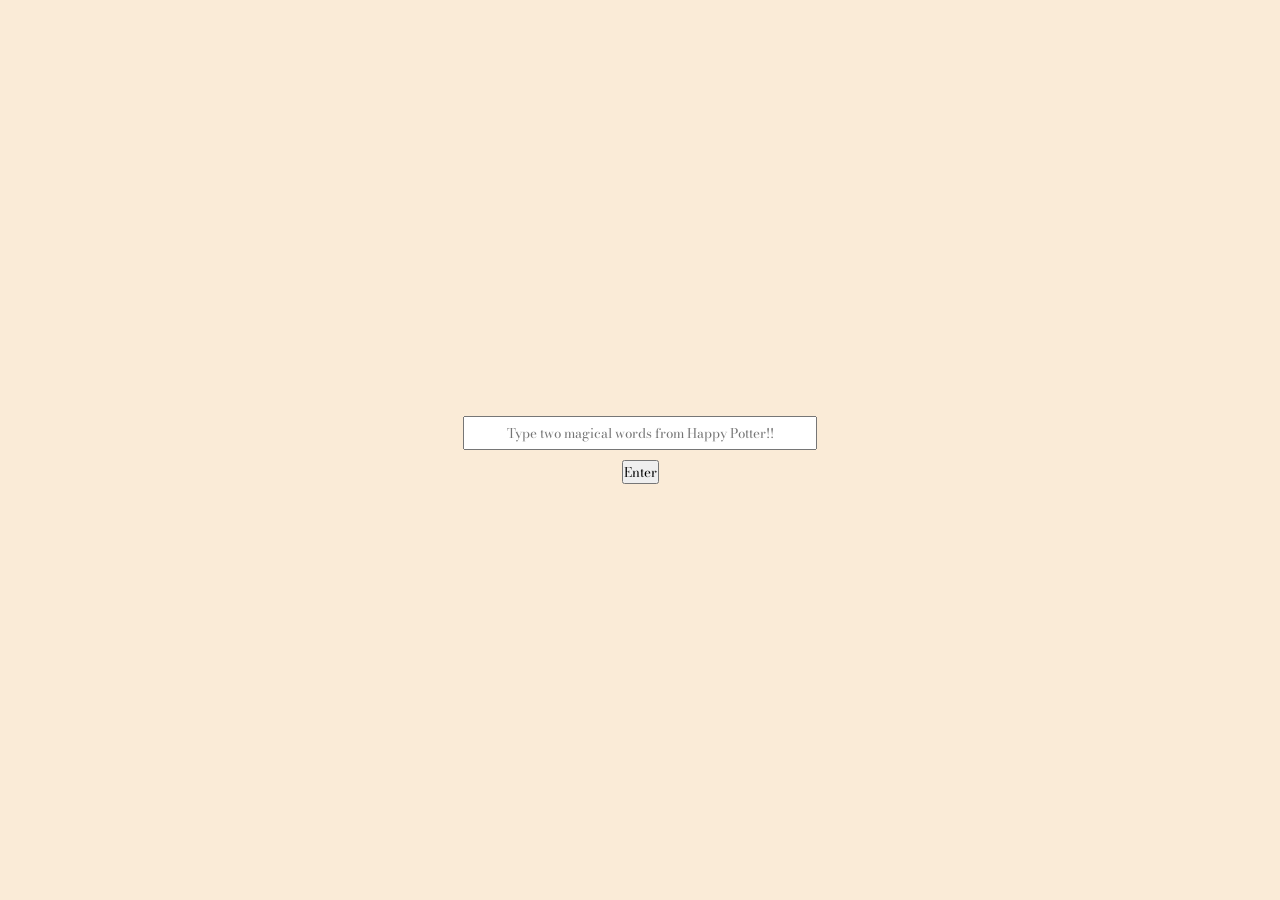
==== index.html @ 0764ce27 "name changed" ====
<!DOCTYPE html>
<html lang="en">
<head>
    <meta charset="UTF-8">
    <meta http-equiv="X-UA-Compatible" content="IE=edge">
    <meta name="viewport" content="width=device-width, initial-scale=1.0">
    <title>Document</title>
    <link rel="stylesheet" href="style.css">
</head>
<body>
    <div id="code" class="code">
        <input id="input" type="text" placeholder="Type two magical words from Happy Potter!!">
        <button onclick="clicked()">Enter</button>
    </div>
    <div id="container" class="container">
        <div class="card">
            <div class="outside">
                <h1>Happy Birthday</h1>
                <h3>My dear best friend,may god bless you with abundant joy on your birthday and always!<br>
                    Thank you for always being by my side and having my back.</h3>
            </div>
            <div class="inside">
                <img src="cakegif.gif"/>
                <h3>Sending you an infinite amount of love, joy, and happiness on your birthday!
                </h3>
            </div>
        </div>

        <div class="block">
            <div class="frames frame1">
                <img src="img1.png" alt="">
                <p>Keep smiling,Keep shining</p>
            </div>
            <div class="frames frame2">
                <img src="img2.png" alt="">
                <p>On this occasion bring you lot of happiness and success
                </p>
            </div>
            <div class="frames frame3">
                <img src="img3.png" alt="">
                <p>May God bless you on your birthday, and always</p>
            </div>
        </div>

    </div>
    <script src="/script.js"></script>
</body>
</html>
---- style.css ----
@import url('https://fonts.googleapis.com/css2?family=Bodoni+Moda:ital@1&display=swap');
*{
    padding: 0;
    margin: 0;
    font-family: 'Bodoni Moda', serif;
}
body{
    height: 100vh;
    background: linear-gradient(rgba(0,0,0,0.5),rgba(0,0,0,0.5)),url(bday.gif);
    background-position: center;
    background-repeat: no-repeat;
    background-size: cover;
}
.container{
    perspective: 1000px;
    display: none;
}
.code{
    display: flex;
    background-color: antiquewhite;
    width: 100vw;       height: 100vh;
    align-items: center;
    justify-content: center;
    flex-direction: column;
    gap: 10px;
}
.code input{
    width: 350px;       height: 30px;
    text-align: center;
}
.card{
    width: 280px;
    height: 360px;
    position: absolute;
    top: 100px;
    left: 230px;
    transition: 2s;
    transform-style: preserve-3d;
}
.card:hover{
    transform: rotateY(180deg);
}
.block{
    position: absolute;
    top:200px;
    right: 600px;
    perspective: 800px;
}
.outside,.inside{
    width: 100%;
    height: 100%;
    border-radius: 20px;
    text-align: center;
    padding: 1.5rem;
}
.outside{
    background-color: blanchedalmond;
    box-shadow: inset 0 5px 10px rgba(0,0,0,0.5);
    position: absolute;
    backface-visibility: hidden;
}
.outside h1{
    font-size: 3rem;
    font-weight: bold;
    color: salmon;
    margin-bottom: 30px;
}
.inside{
    background-color: rgb(255, 244, 79);
    box-shadow: inset 0 5px 10px rgba(0,0,0,0.5);
    transform: rotateY(180deg);
    backface-visibility: hidden;
}
.inside h3{
    font-size: 1.2rem;
    font-weight: bold;
    margin-top: 20px;
}
.frames{
    width: 400px;
    height: 150px;
    box-shadow: 0 5px 10px rgba(255, 255, 255, 0.5);
    display: flex;
    align-items: center;
    justify-content: space-around;
    padding: 0 0.8rem;
    transform: rotateY(-200deg) rotateX(20deg);
    position: absolute;
}
.frames img{
    width: 125px;
    height: 125px;
    border-radius: 50%;
    box-shadow: 0 5px 10px rgba(0,0,0,0.5);
}
.frames p{
   font-size: 20px;
   font-weight: bold;
   transform: rotateY(180deg);
}
.frames:nth-child(1)
{
    top:-110px;
    z-index: -1;
    background-color: coral;
}
.frames:nth-child(2){
    background-color: goldenrod;
}
.frames:nth-child(3)
{
    top:100px;
    background-color: burlywood;
}
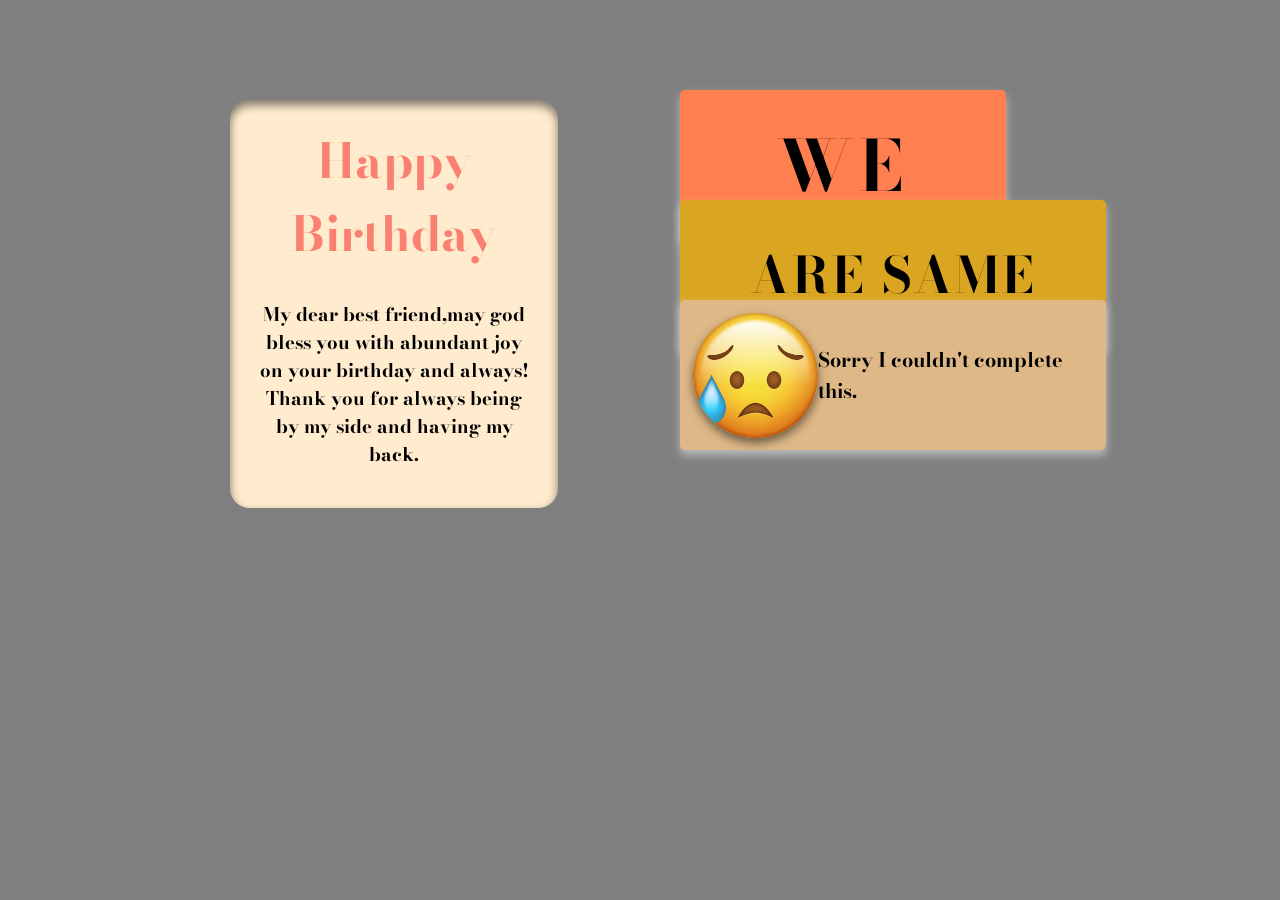
==== commit b2a5259d: "sknflkf" ====
--- a/index.html
+++ b/index.html
@@ -28,21 +28,21 @@
 
         <div class="block">
             <div class="frames frame1">
-                <img src="img1.png" alt="">
-                <p>Keep smiling,Keep shining</p>
+                <!-- <img src="img1.png" alt=""> -->
+                <p>WE</p>
             </div>
             <div class="frames frame2">
-                <img src="img2.png" alt="">
-                <p>On this occasion bring you lot of happiness and success
+                <!-- <img src="img2.png" alt=""> -->
+                <p>ARE SAME
                 </p>
             </div>
             <div class="frames frame3">
                 <img src="img3.png" alt="">
-                <p>May God bless you on your birthday, and always</p>
+                <p>Sorry I couldn't complete this.</p>
             </div>
         </div>
 
     </div>
-    <script src="/script.js"></script>
+    <script src="./script.js"></script>
 </body>
 </html>
--- a/style.css
+++ b/style.css
@@ -13,10 +13,11 @@
 }
 .container{
     perspective: 1000px;
-    display: none;
+    /* display: none; */
 }
 .code{
-    display: flex;
+    display: none;
+    /* display: flex; */
     background-color: antiquewhite;
     width: 100vw;       height: 100vh;
     align-items: center;
@@ -45,6 +46,8 @@
     top:200px;
     right: 600px;
     perspective: 800px;
+    align-items: center;
+    background-color: red;
 }
 .outside,.inside{
     width: 100%;
@@ -77,14 +80,14 @@
     margin-top: 20px;
 }
 .frames{
-    width: 400px;
-    height: 150px;
+    width: 400px;   height: 150px;
     box-shadow: 0 5px 10px rgba(255, 255, 255, 0.5);
+    border-radius: 5px;
     display: flex;
     align-items: center;
     justify-content: space-around;
     padding: 0 0.8rem;
-    transform: rotateY(-200deg) rotateX(20deg);
+    /* transform: rotateY(-200deg) rotateX(20deg); */
     position: absolute;
 }
 .frames img{
@@ -96,13 +99,22 @@
 .frames p{
    font-size: 20px;
    font-weight: bold;
-   transform: rotateY(180deg);
+   /* transform: rotateY(180deg) rotateY(40deg); */
 }
 .frames:nth-child(1)
-{
+{   width: 300px;
     top:-110px;
     z-index: -1;
     background-color: coral;
+}
+.frames:nth-child(1) p{
+    font-size: 70px;
+    letter-spacing: 5px;
+}
+.frames:nth-child(2) p{
+    font-size: 50px;
+    /* transform: rotateY(200deg) translateY(-20px); */
+    letter-spacing: 3px;
 }
 .frames:nth-child(2){
     background-color: goldenrod;
@@ -111,4 +123,4 @@
 {
     top:100px;
     background-color: burlywood;
-}+}
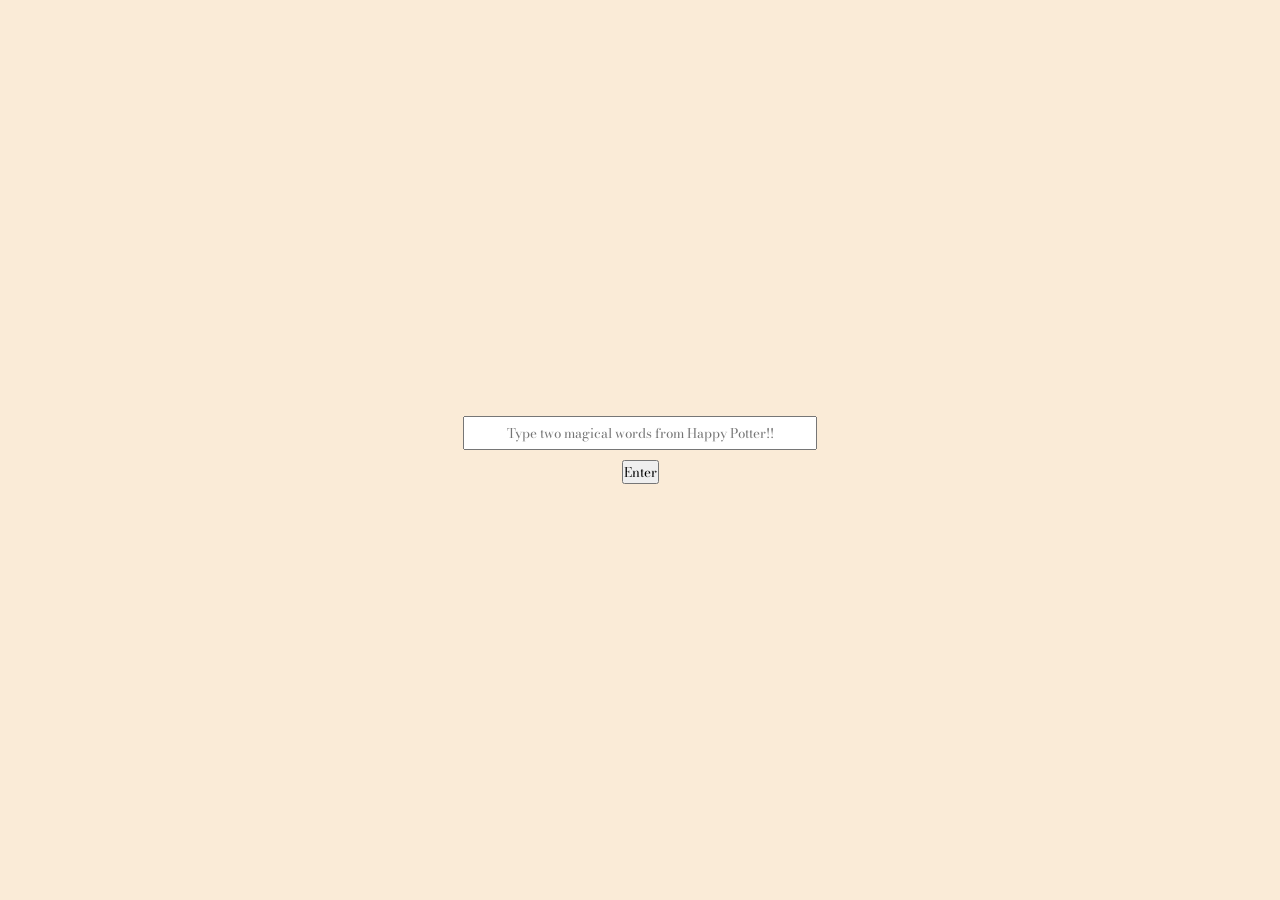
==== commit 245153eb: "update" ====
--- a/index.html
+++ b/index.html
@@ -15,17 +15,39 @@
     <div id="container" class="container">
         <div class="card">
             <div class="outside">
-                <h1>Happy Birthday</h1>
-                <h3>My dear best friend,may god bless you with abundant joy on your birthday and always!<br>
-                    Thank you for always being by my side and having my back.</h3>
+                <h1>Happy Birthday Girl!!</h1>
+                <h3>Yes, you are older than you were yesterday, but don't worry; you are younger than you will be tomorrow.<br><br>
+        Now try to <b><u>click here</u></b>!!</h3>
             </div>
             <div class="inside">
-                <img src="cakegif.gif"/>
-                <h3>Sending you an infinite amount of love, joy, and happiness on your birthday!
+                <img src="forever.png"/>
+                <h3>Yes, stay here! <br>
+                    A birthday wish would look like that if your friend was Shakespeare. But no! I'm Riman Maharjan. So... <br> <br>
+                    Remember me!! Though I've to say good-bye. <br>
+                    Yes you messed that up but this song will be in my heart forever.<br>
+                    Happy birthday girl, though you are transforming into a woman. But I'll always call you "girl". Only 1 year far to be officially able to watch GOT, inform me whenever you watch!!. Doraemon ko new movies haru chai sangai herni garam even though we reach 80s !! Still listinig to your playlist. kailai half playlist vanda uta jana vyaudaina. I'm sorry I couldn't complete this, hijo Ronaldo sub vayesi banauna thaleko... So ramro banauna vyayena and I also donno I will sent you or not!(lot of stuff are copied  but feelings are original). Where the hell this birthday wish going on... &#128128; Anyways, Birthday wish tai ho ki always stay happy, make everyone happy specially me, start talking to your sister, always be worthy to lift that Mjölnir(google gareko ho! &#128514;), stay just the way you are now.
+                    <br> 
+                    I don't think we have lot of time togther. Shortly and surely we might ran out of topic one day. Hope that insta reels may keep our convo alive(Ye sachhi tyo ni ramro aaudaina aajkal). I wish we met up earlier but it's ok as we both believe everything happens with the good reason. Suddenly "Life feels hard but it's OK" yad aayo, &#128514; and it's all because of you. Though our destiny was different I love how god managed to met us for atleast 2 years(hope many more to come, though it looks impossible, just believe the God) to show there is someone like us living the same life. I still don't know I'll sent you or not, and I don't know what on earth my freaking hands are typing, spelling ni khatrai mistake hola, feri padhni time ni xaina. I don't know what type of birthday massege is this, but I love wishing bithday informally to special persons. (Timi aile sutira hola.). Ok I'm ending now!! <br> Whenver hard times come in your life, remember "Water is boiling" and remember me, someone just like you living the same life somewhere in this earth. Remember you can share anything anytime and I'll be there to listen and understand anything! I still and always  remember those 5 golden days of my life between Christmas and New year! <br><br>
+                    Thank You for everything!!
+                    <br>
+                    From: One and only <br>Mr.7
                 </h3>
             </div>
         </div>
 
+        <!-- <div class="block">
+            <div class="frames frame1">
+                <p>WE</p>
+            </div>
+            <div class="frames frame2">
+                <p>ARE SAME
+                </p>
+            </div>
+            <div class="frames frame3">
+                <img src="img3.png" alt="">
+                <p>Sorry I couldn't complete this.</p>
+            </div>
+        </div> -->
         <div class="block">
             <div class="frames frame1">
                 <!-- <img src="img1.png" alt=""> -->
@@ -33,12 +55,13 @@
             </div>
             <div class="frames frame2">
                 <!-- <img src="img2.png" alt=""> -->
-                <p>ARE SAME
+                <p>ARE  SAME
                 </p>
             </div>
             <div class="frames frame3">
+
+                <p>Sorry I couldn't complete this.</p>
                 <img src="img3.png" alt="">
-                <p>Sorry I couldn't complete this.</p>
             </div>
         </div>
 
--- a/style.css
+++ b/style.css
@@ -1,4 +1,5 @@
 @import url('https://fonts.googleapis.com/css2?family=Bodoni+Moda:ital@1&display=swap');
+@import url('https://fonts.cdnfonts.com/css/harry-potter');
 *{
     padding: 0;
     margin: 0;
@@ -13,11 +14,11 @@
 }
 .container{
     perspective: 1000px;
-    /* display: none; */
+    display: none;
 }
 .code{
-    display: none;
-    /* display: flex; */
+    /* display: none; */
+    display: flex;
     background-color: antiquewhite;
     width: 100vw;       height: 100vh;
     align-items: center;
@@ -28,6 +29,7 @@
 .code input{
     width: 350px;       height: 30px;
     text-align: center;
+    /* font-family: 'Harry Potter', sans-serif; */
 }
 .card{
     width: 280px;
@@ -43,9 +45,9 @@
 }
 .block{
     position: absolute;
+    width: 400px;
     top:200px;
     right: 600px;
-    perspective: 800px;
     align-items: center;
     background-color: red;
 }
@@ -63,23 +65,27 @@
     backface-visibility: hidden;
 }
 .outside h1{
-    font-size: 3rem;
+    font-size: 2.7rem;
     font-weight: bold;
     color: salmon;
     margin-bottom: 30px;
 }
 .inside{
-    background-color: rgb(255, 244, 79);
+    background-color: salmon;
     box-shadow: inset 0 5px 10px rgba(0,0,0,0.5);
     transform: rotateY(180deg);
     backface-visibility: hidden;
+    overflow-y: scroll;
+}
+.inside img{
+    width: 200px;
 }
 .inside h3{
     font-size: 1.2rem;
     font-weight: bold;
     margin-top: 20px;
 }
-.frames{
+/* .frames{
     width: 400px;   height: 150px;
     box-shadow: 0 5px 10px rgba(255, 255, 255, 0.5);
     border-radius: 5px;
@@ -87,7 +93,7 @@
     align-items: center;
     justify-content: space-around;
     padding: 0 0.8rem;
-    /* transform: rotateY(-200deg) rotateX(20deg); */
+
     position: absolute;
 }
 .frames img{
@@ -99,7 +105,6 @@
 .frames p{
    font-size: 20px;
    font-weight: bold;
-   /* transform: rotateY(180deg) rotateY(40deg); */
 }
 .frames:nth-child(1)
 {   width: 300px;
@@ -113,7 +118,6 @@
 }
 .frames:nth-child(2) p{
     font-size: 50px;
-    /* transform: rotateY(200deg) translateY(-20px); */
     letter-spacing: 3px;
 }
 .frames:nth-child(2){
@@ -123,4 +127,72 @@
 {
     top:100px;
     background-color: burlywood;
+} */
+.block{
+    right: 150px;
+    display: flex;
+    flex-direction: column;
+    align-items: center;
+    justify-content: center;
 }
+.frames{
+    padding: 0%;
+    height: 150px;      width: 400px; 
+    box-shadow: 0 5px 10px rgba(255, 255, 255, 0.5);
+    border-radius: 5px;
+    display: flex;
+    align-items: center;
+    justify-content: space-around;
+    padding: 0 0.8rem;
+    position: absolute;
+
+}
+.frames img{
+    width: 125px;
+    height: 125px;
+    border-radius: 50%;
+    box-shadow: 0 5px 10px rgba(0,0,0,0.5);
+}
+.frames p{
+    font-size: 20px;
+    font-weight: bold;
+ }
+.frame1{
+    width: 260px;
+    background-color: coral;
+    box-shadow: 0 0px 5px coral;
+    text-align: center;
+    top:-100px;
+    z-index: -1;
+}
+.frame1 p{
+    transform: translateY(-15px);
+}
+.frame2{
+    width: 350px;
+    background-color: goldenrod;
+    box-shadow: 0 3px 10px gold;
+    text-align: center;
+    top: 0px;
+}
+.frame2 p{
+    transform: translateY(-20px);
+}
+.frame3{
+    width: 400px;
+    background-color: burlywood;
+    text-align: center;
+    top:100px;
+}
+.frames:nth-child(1) p{
+    font-size: 70px;
+    color: aliceblue;
+    text-shadow: 0 0px 7px wheat;
+    letter-spacing: 5px;
+}
+.frames:nth-child(2) p{
+    font-size: 50px;
+    color: aliceblue;
+    text-shadow: 0 0px 5px wheat;
+    letter-spacing: 3px;
+}
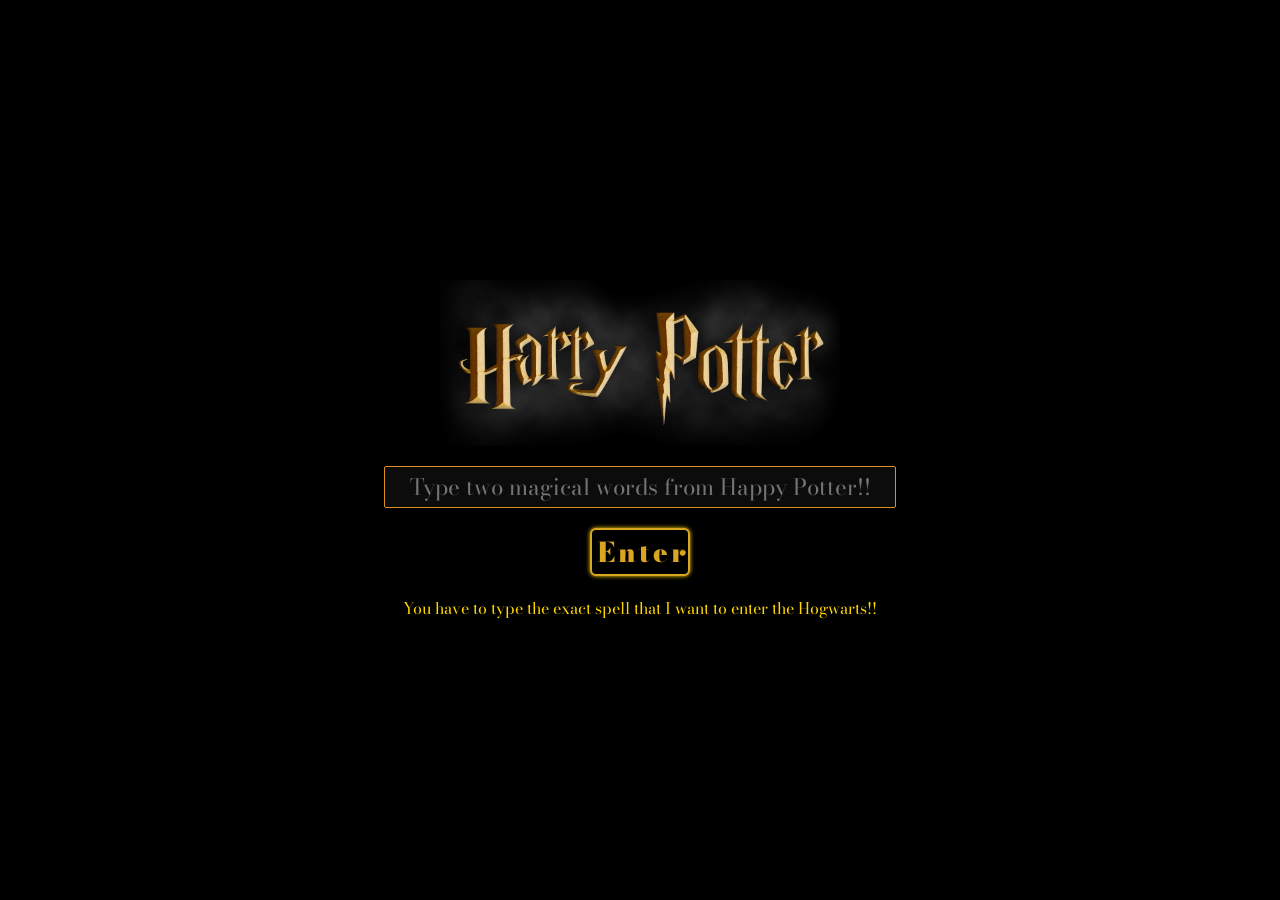
==== commit b58268cd: "update" ====
--- a/index.html
+++ b/index.html
@@ -4,13 +4,15 @@
     <meta charset="UTF-8">
     <meta http-equiv="X-UA-Compatible" content="IE=edge">
     <meta name="viewport" content="width=device-width, initial-scale=1.0">
-    <title>Document</title>
+    <title>Pratishtha Bajracharya Birthday</title>
     <link rel="stylesheet" href="style.css">
 </head>
 <body>
     <div id="code" class="code">
+        <img src="harrypotter.jpg" alt="">
         <input id="input" type="text" placeholder="Type two magical words from Happy Potter!!">
         <button onclick="clicked()">Enter</button>
+        <p>You have to type the exact spell that I want to enter the Hogwarts!!</p>
     </div>
     <div id="container" class="container">
         <div class="card">
--- a/style.css
+++ b/style.css
@@ -19,17 +19,50 @@
 .code{
     /* display: none; */
     display: flex;
-    background-color: antiquewhite;
+    background-color: black;
     width: 100vw;       height: 100vh;
     align-items: center;
     justify-content: center;
     flex-direction: column;
-    gap: 10px;
+    gap: 20px;
+}
+.code img{
+    width: 400px;
 }
 .code input{
-    width: 350px;       height: 30px;
-    text-align: center;
-    /* font-family: 'Harry Potter', sans-serif; */
+    width: 500px;       height: 30px;
+    text-align: center;
+    font-size: 1.4rem;
+    -webkit-appearance: none;
+    color: goldenrod;
+    background-color: rgb(12, 12, 12);
+    border: solid rgb(218, 144, 32) 1px;
+    border-radius: 2px;
+    padding: 5px;
+}
+.code input:focus{ 
+    outline: none !important;
+    border-color: rgb(218, 144, 32);
+    box-shadow: 0 0 10px gold;
+ }
+.code button{
+    padding: 1px 5px;
+    font-size: 1.7rem;
+    letter-spacing: 3px;
+    width: 100px;
+    font-weight: 1000;
+    background-color: black;
+    color: goldenrod;
+    border: solid goldenrod 2px;
+    border-radius: 6px;
+    box-shadow: 0 0 4px gold;
+} 
+.code button:hover{
+    text-shadow: 0 0 2px gold;
+}
+.code p{
+    color: gold;
+    filter: blur(.1px);
 }
 .card{
     width: 280px;
